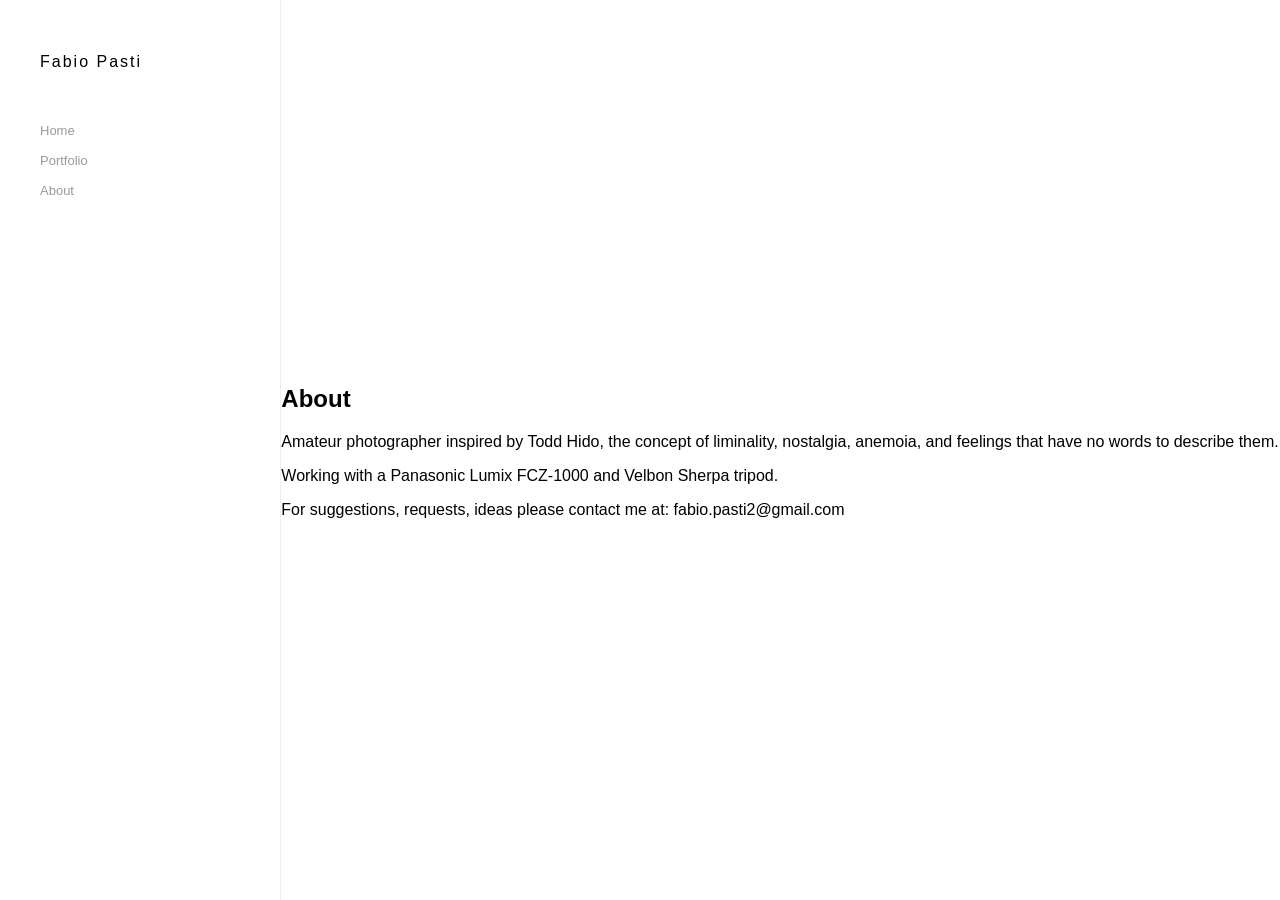
==== about.html @ d83649cb "Create about.html" ====
<!DOCTYPE html>
<html>
<head>
    <title>About | Fabio Pasti</title>
    <link rel="stylesheet" href="style.css">
</head>
<body>

<nav class="sidebar">
    <h1>Fabio Pasti</h1>
    <ul>
        <li><a href="index.html">Home</a></li>
        <li><a href="portfolio.html">Portfolio</a></li>
        <li><a href="about.html">About</a></li>
    </ul>
</nav>

<main class="content">
    <div class="about">
        <h2>About</h2>

        <p>
            Amateur photographer inspired by Todd Hido, the concept of liminality, nostalgia, anemoia, and feelings that have no words to describe them.
        </p>

        <p>
            Working with a Panasonic Lumix FCZ-1000 and Velbon Sherpa tripod.
        </p>

        <p>
            For suggestions, requests, ideas please contact me at: fabio.pasti2@gmail.com
        </p>
    </div>
</main>

</body>
</html>
---- style.css ----
body {
    font-family: Helvetica, Arial, sans-serif;
    margin: 0;
    display: flex;
    background: #fff;
}

/* SIDEBAR */
.sidebar {
    position: fixed;
    width: 200px;
    height: 100vh;
    padding: 40px;
    border-right: 1px solid #eee;
    z-index: 10;
}

.sidebar h1 {
    font-size: 16px;
    letter-spacing: 2px;
    margin-bottom: 50px;
    font-weight: normal;
}

.sidebar ul {
    list-style: none;
    padding: 0;
}

.sidebar li {
    margin-bottom: 12px;
}

.sidebar a {
    text-decoration: none;
    color: #999;
    font-size: 13px;
    transition: 0.3s;
}

.sidebar a:hover {
    color: #000;
}

/* CONTENT */
.content {
    margin-left: 280px;
    width: calc(100% - 280px);
    height: 100vh;
    display: flex;
    align-items: center;
    justify-content: center;
    position: relative;
}

/* HOMEPAGE IMAGE */
.single-image {
    max-width: 80%;
    max-height: 80vh;
    object-fit: contain;
}

/* PORTFOLIO */
.albums {
    display: flex;
    flex-direction: column;
    gap: 20px;
}

.album {
    text-decoration: none;
    color: #000;
    font-size: 18px;
    border-bottom: 1px solid #eee;
    padding-bottom: 5px;
    width: fit-content;
    transition: 0.3s;
}

.album:hover {
    color: #666;
}

/* SLIDER */
.slider {
    position: relative;
    width: 80%;
    max-width: 900px;
    height: 80vh;
    display: flex;
    align-items: center;
    justify-content: center;
}

.slide {
    display: none;
    max-width: 100%;
    max-height: 100%;
    object-fit: contain;
}

.active {
    display: block;
}

/* BUTTONS */
button {
    position: absolute;
    top: 50%;
    transform: translateY(-50%);
    background: none;
    border: none;
    font-size: 30px;
    color: #ccc;
    cursor: pointer;
    padding: 20px;
    transition: 0.3s;
    z-index: 5;
}

button:hover {
    color: #000;
}

.prev {
    left: -60px;
}

.next {
    right: -60px;
}

.album-page h2 {
    position: absolute;
    top: 20px;
    left: 20px;
    font-size: 16px;
    font-weight: normal;
    color: #555;
}
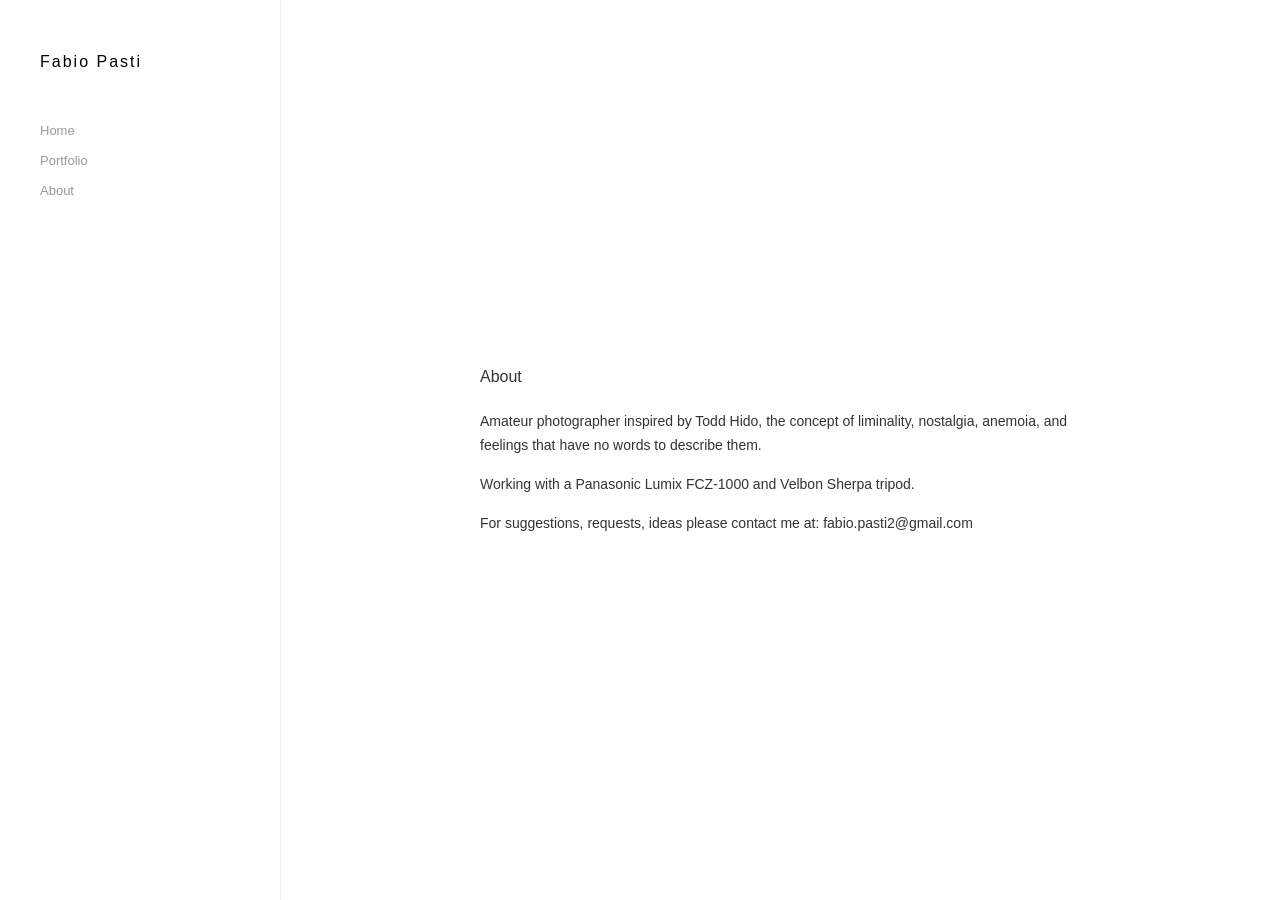
==== commit 602b7972: "Update about.html" ====
--- a/about.html
+++ b/about.html
@@ -3,6 +3,10 @@
 <head>
     <title>About | Fabio Pasti</title>
     <link rel="stylesheet" href="style.css">
+    <script 
+    data-goatcounter="https://fabiopasti.goatcounter.com/count"
+    async src="//gc.zgo.at/count.js">
+</script>
 </head>
 <body>
 
--- a/style.css
+++ b/style.css
@@ -138,3 +138,49 @@
     font-weight: normal;
     color: #555;
 }
+
+.about {
+    max-width: 600px;
+    font-size: 14px;
+    line-height: 1.7;
+    color: #333;
+}
+
+.about h2 {
+    font-size: 16px;
+    margin-bottom: 20px;
+    font-weight: normal;
+}
+
+.about p {
+    margin-bottom: 15px;
+}
+
+.portfolio-page {
+    display: block;              /* override flex centering */
+    padding: 100px 60px;
+    margin-left: 280px;
+}
+
+.portfolio-page h2 {
+    font-size: 16px;
+    font-weight: normal;
+    margin-bottom: 30px;
+}
+
+.album-list {
+    display: flex;
+    flex-direction: column;
+    gap: 10px;
+}
+
+.album-list a {
+    text-decoration: none;
+    color: #999;
+    font-size: 14px;
+    transition: 0.2s;
+}
+
+.album-list a:hover {
+    color: #000;
+}
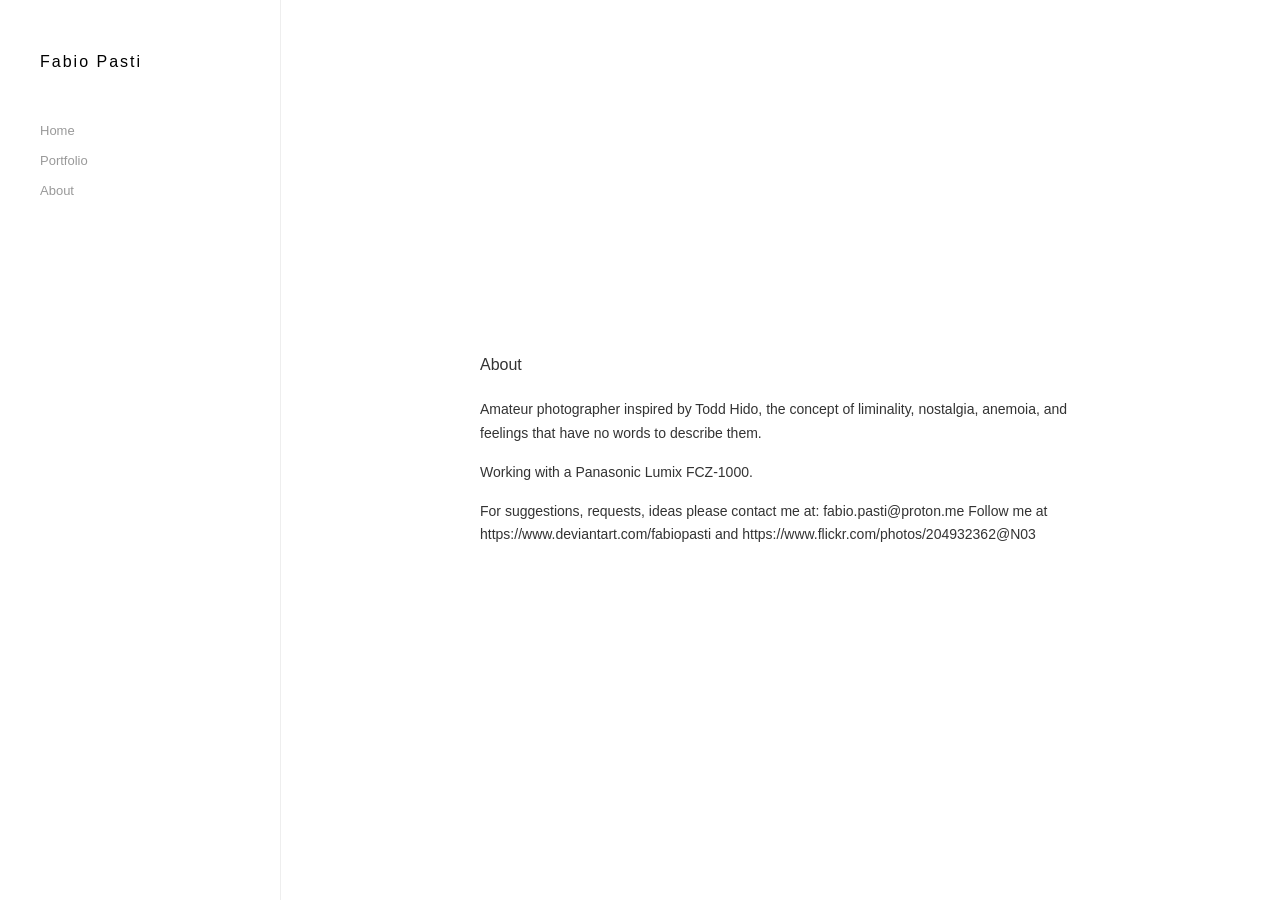
==== commit 3eda63c5: "Update about.html" ====
--- a/about.html
+++ b/about.html
@@ -28,11 +28,12 @@
         </p>
 
         <p>
-            Working with a Panasonic Lumix FCZ-1000 and Velbon Sherpa tripod.
+            Working with a Panasonic Lumix FCZ-1000.
         </p>
 
         <p>
-            For suggestions, requests, ideas please contact me at: fabio.pasti2@gmail.com
+            For suggestions, requests, ideas please contact me at: fabio.pasti@proton.me
+            Follow me at https://www.deviantart.com/fabiopasti and https://www.flickr.com/photos/204932362@N03
         </p>
     </div>
 </main>
